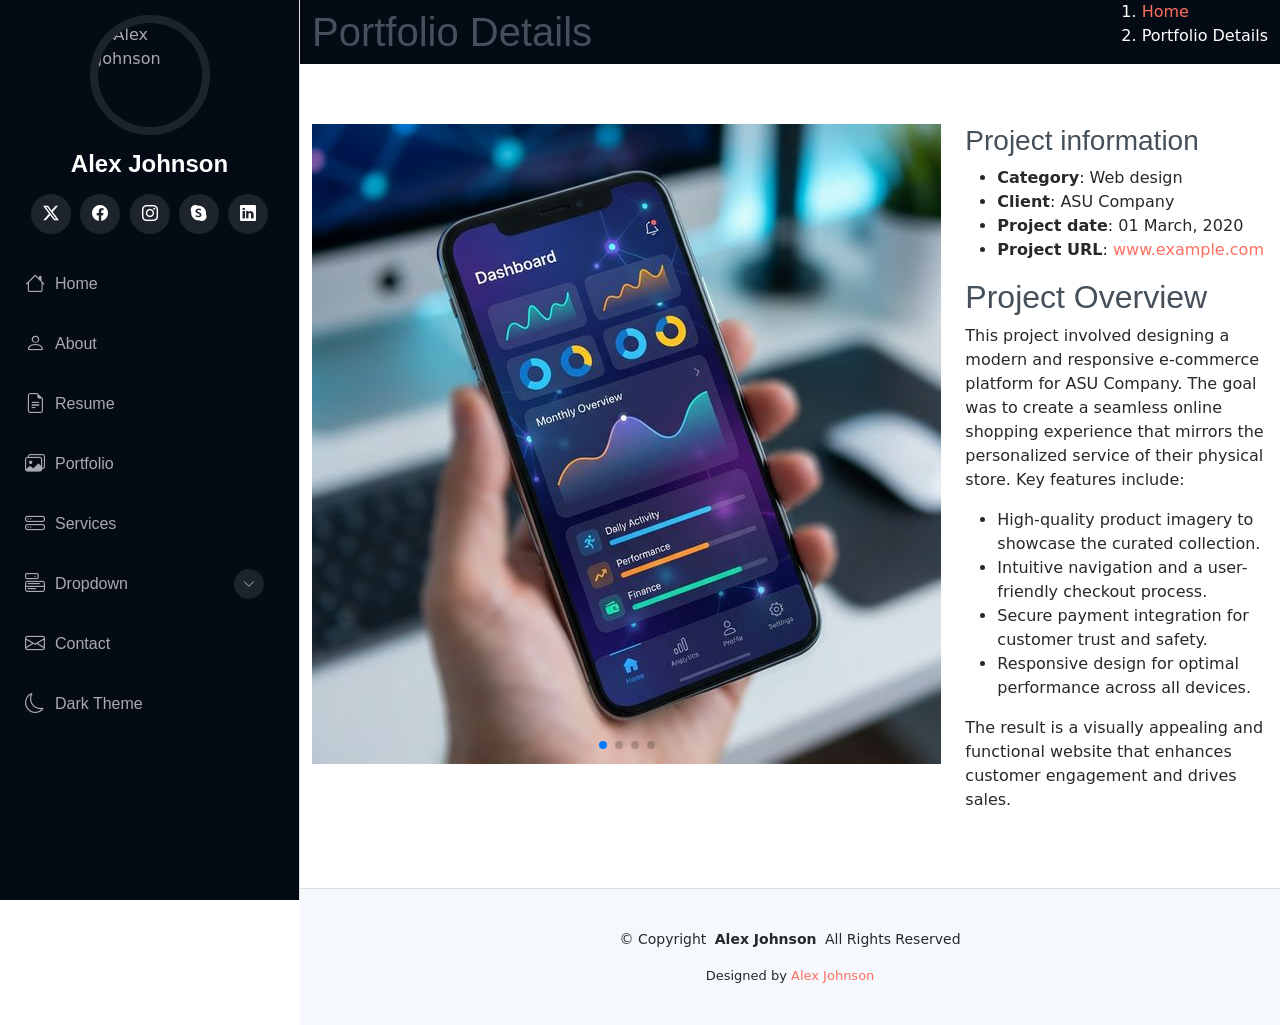
==== portfolio-details.html @ a16d3c9a "Initial commit with dark/light theme implementation" ====
<!DOCTYPE html>
<html lang="en">

<head>
  <meta charset="utf-8">
  <meta content="width=device-width, initial-scale=1.0" name="viewport">
  <title>Portfolio Details - Alex Johnson</title>
  <meta content="" name="description">
  <meta content="" name="keywords">

  <!-- Favicons -->
  <link href="assets/img/favicon.png" rel="icon">
  <link href="assets/img/favicon.png" rel="apple-touch-icon">
  <!-- Standardized favicon reference -->

  <!-- Vendor CSS Files -->
  <link href="assets/vendor/bootstrap/css/bootstrap.min.css" rel="stylesheet">
  <link href="assets/vendor/bootstrap-icons/bootstrap-icons.css" rel="stylesheet">
  <link href="assets/vendor/aos/aos.css" rel="stylesheet">
  <link href="assets/vendor/glightbox/css/glightbox.min.css" rel="stylesheet">
  <link href="assets/vendor/swiper/swiper-bundle.min.css" rel="stylesheet">

  <!-- Main CSS File -->
  <link href="assets/css/main.css" rel="stylesheet">


</head>

<body class="portfolio-details-page">

  <header id="header" class="header dark-background d-flex flex-column">
    <i class="header-toggle d-xl-none bi bi-list"></i>

    <div class="profile-img">
      <img src="assets/img/profile.png" alt="Alex Johnson" class="img-fluid rounded-circle">
    </div>

    <a href="index.html" class="logo d-flex align-items-center justify-content-center">
      <!-- Uncomment the line below if you also wish to use an image logo -->
      <!-- <img src="assets/img/logo.png" alt=""> -->
      <h1 class="sitename">Alex Johnson</h1>
    </a>

    <div class="social-links text-center">
      <a href="#" class="twitter"><i class="bi bi-twitter-x"></i></a>
      <a href="#" class="facebook"><i class="bi bi-facebook"></i></a>
      <a href="#" class="instagram"><i class="bi bi-instagram"></i></a>
      <a href="#" class="google-plus"><i class="bi bi-skype"></i></a>
      <a href="#" class="linkedin"><i class="bi bi-linkedin"></i></a>
    </div>

    <nav id="navmenu" class="navmenu">
      <ul>
        <li><a href="#hero"><i class="bi bi-house navicon"></i>Home</a></li>
        <li><a href="#about"><i class="bi bi-person navicon"></i> About</a></li>
        <li><a href="#resume"><i class="bi bi-file-earmark-text navicon"></i> Resume</a></li>
        <li><a href="#portfolio"><i class="bi bi-images navicon"></i> Portfolio</a></li>
        <li><a href="#services"><i class="bi bi-hdd-stack navicon"></i> Services</a></li>
        <li class="dropdown"><a href="#"><i class="bi bi-menu-button navicon"></i> <span>Dropdown</span> <i
              class="bi bi-chevron-down toggle-dropdown"></i></a>
          <ul>
            <li><a href="#">Dropdown 1</a></li>
            <li class="dropdown"><a href="#"><span>Deep Dropdown</span> <i
                  class="bi bi-chevron-down toggle-dropdown"></i></a>
              <ul>
                <li><a href="#">Deep Dropdown 1</a></li>
                <li><a href="#">Deep Dropdown 2</a></li>
                <li><a href="#">Deep Dropdown 3</a></li>
                <li><a href="#">Deep Dropdown 4</a></li>
                <li><a href="#">Deep Dropdown 5</a></li>
              </ul>
            </li>
            <li><a href="#">Dropdown 2</a></li>
            <li><a href="#">Dropdown 3</a></li>
            <li><a href="#">Dropdown 4</a></li>
          </ul>
        </li>
        <li><a href="#contact"><i class="bi bi-envelope navicon"></i> Contact</a></li>
        <li><a href="#" id="theme-switcher"><i class="bi bi-moon navicon"></i> Theme</a></li>
      </ul>
    </nav>

  </header>

  <main class="main">

    <!-- Page Title -->
    <div class="page-title dark-background">
      <div class="container d-lg-flex justify-content-between align-items-center">
        <h1 class="mb-2 mb-lg-0">Portfolio Details</h1>
        <nav class="breadcrumbs">
          <ol>
            <li><a href="index.html">Home</a></li>
            <li class="current">Portfolio Details</li>
          </ol>
        </nav>
      </div>
    </div><!-- End Page Title -->

    <!-- Portfolio Details Section -->
    <section id="portfolio-details" class="portfolio-details section">

      <div class="container" data-aos="fade-up" data-aos-delay="100">

        <div class="row gy-4">

          <div class="col-lg-8">
            <div class="portfolio-details-slider swiper init-swiper">

              <script type="application/json" class="swiper-config">
                {
                  "loop": true,
                  "speed": 600,
                  "autoplay": {
                    "delay": 5000
                  },
                  "slidesPerView": "auto",
                  "pagination": {
                    "el": ".swiper-pagination",
                    "type": "bullets",
                    "clickable": true
                  }
                }
              </script>

              <div class="swiper-wrapper align-items-center">

                <div class="swiper-slide">
                  <img src="assets/img/portfolio/app-1.jpg" alt="">
                </div>

                <div class="swiper-slide">
                  <img src="assets/img/portfolio/product-1.jpg" alt="">
                </div>

                <div class="swiper-slide">
                  <img src="assets/img/portfolio/branding-1.jpg" alt="">
                </div>

                <div class="swiper-slide">
                  <img src="assets/img/portfolio/books-1.jpg" alt="">
                </div>

              </div>
              <div class="swiper-pagination"></div>
            </div>
          </div>

          <div class="col-lg-4">
            <div class="portfolio-info" data-aos="fade-up" data-aos-delay="200">
              <h3>Project information</h3>
              <ul>
                <li><strong>Category</strong>: Web design</li>
                <li><strong>Client</strong>: ASU Company</li>
                <li><strong>Project date</strong>: 01 March, 2020</li>
                <li><strong>Project URL</strong>: <a href="#">www.example.com</a></li>
              </ul>
            </div>
            <div class="portfolio-description" data-aos="fade-up" data-aos-delay="300">
              <h2>Project Overview</h2>
              <p>
                This project involved designing a modern and responsive e-commerce platform for ASU Company. The goal
                was to create a seamless online shopping experience that mirrors the personalized service of their
                physical store. Key features include:
              </p>
              <ul>
                <li>High-quality product imagery to showcase the curated collection.</li>
                <li>Intuitive navigation and a user-friendly checkout process.</li>
                <li>Secure payment integration for customer trust and safety.</li>
                <li>Responsive design for optimal performance across all devices.</li>
              </ul>
              <p>
                The result is a visually appealing and functional website that enhances customer engagement and drives
                sales.
              </p>
            </div>
          </div>

        </div>

      </div>

    </section><!-- /Portfolio Details Section -->

  </main>

  <footer id="footer" class="footer position-relative light-background">

    <div class="container">
      <div class="copyright text-center ">
        <p>© <span>Copyright</span> <strong class="px-1 sitename">Alex Johnson</strong> <span>All Rights Reserved</span>
        </p>
      </div>
      <div class="credits">

        Designed by <a href="#">Alex Johnson</a>
      </div>
    </div>

  </footer>

  <!-- Scroll Top -->
  <a href="#" id="scroll-top" class="scroll-top d-flex align-items-center justify-content-center"><i
      class="bi bi-arrow-up-short"></i></a>

  <!-- Preloader -->
  <div id="preloader"></div>

  <!-- Vendor JS Files -->
  <script src="assets/vendor/bootstrap/js/bootstrap.bundle.min.js"></script>
  <script src="assets/vendor/php-email-form/validate.js"></script>
  <script src="assets/vendor/aos/aos.js"></script>
  <script src="assets/vendor/typed.js/typed.umd.js"></script>
  <script src="assets/vendor/purecounter/purecounter_vanilla.js"></script>
  <script src="assets/vendor/waypoints/noframework.waypoints.js"></script>
  <script src="assets/vendor/glightbox/js/glightbox.min.js"></script>
  <script src="assets/vendor/imagesloaded/imagesloaded.pkgd.min.js"></script>
  <script src="assets/vendor/isotope-layout/isotope.pkgd.min.js"></script>
  <script src="assets/vendor/swiper/swiper-bundle.min.js"></script>

  <!-- Main JS File -->
  <script src="assets/js/main.js"></script>

</body>

</html>
---- assets/css/main.css ----
@import url('fonts-local.css');

/*--------------------------------------------------------------
# Font & Color Variables
--------------------------------------------------------------*/
/* Fonts */
:root {
  --default-font: 'Roboto', system-ui, -apple-system, "Segoe UI", Roboto, "Helvetica Neue", Arial, "Noto Sans", "Liberation Sans", sans-serif;
  --heading-font: 'Raleway', sans-serif;
  --nav-font: 'Poppins', sans-serif;
}

/* 
  Theme Variables 
  Default is LIGHT mode. Use [data-theme="dark"] for overrides.
*/
:root {
  /* Backgrounds */
  --background-color: #ffffff;
  --surface-color: #f5f8fd; 
  --surface-color-secondary: #ffffff;

  /* Text */
  --default-color: #272829;
  --heading-color: #45505b;
  --contrast-color: #ffffff; /* Text on dark/accent backgrounds */
  --muted-color: #888888;
  
  /* Accent */
  --accent-color: #ff6f61;
  --accent-hover: #ff8b7f;
  
  /* Navigation */
  --nav-bg: #040b14;
  --nav-color: #a8a9b4;
  --nav-hover-color: #ffffff;
  --nav-dropdown-bg: #040b14;
  
  /* Borders */
  --border-color: #dedede;
  --shadow-color: rgba(0, 0, 0, 0.1);
}

/* Dark Mode Overrides */
[data-theme="dark"] {
  /* Backgrounds */
  --background-color: #040b14;
  --surface-color: #151f2b;  /* Darker surface */
  --surface-color-secondary: #1e1e2f; /* Slightly lighter surface for cards */

  /* Text */
  --default-color: #d1d1e0;
  --heading-color: #ffffff;
  --muted-color: #a8a9b4;

  /* Borders */
  --border-color: #2a2a3c;
  --shadow-color: rgba(0, 0, 0, 0.3);
}

/* Smooth scroll */
html {
  scroll-behavior: smooth;
}

/*--------------------------------------------------------------
# General Styling & Shared Classes
--------------------------------------------------------------*/
body {
  color: var(--default-color);
  background-color: var(--background-color);
  font-family: var(--default-font);
  transition: background-color 0.3s, color 0.3s;
}

a {
  color: var(--accent-color);
  text-decoration: none;
  transition: 0.3s;
}

a:hover {
  color: color-mix(in srgb, var(--accent-color), transparent 25%);
  text-decoration: none;
}

h1, h2, h3, h4, h5, h6 {
  color: var(--heading-color);
  font-family: var(--heading-font);
}

/* Color Presets */
.light-background {
  background-color: var(--surface-color);
}

.dark-background {
  background-color: var(--nav-bg); /* Use nav bg color for explicit dark sections */
  color: #fff;
}

/*--------------------------------------------------------------
# Back to top button
--------------------------------------------------------------*/
.scroll-top {
  position: fixed;
  visibility: hidden;
  opacity: 0;
  right: 15px;
  bottom: -15px;
  z-index: 99999;
  background-color: var(--accent-color);
  width: 44px;
  height: 44px;
  border-radius: 50px;
  transition: all 0.4s;
}

.scroll-top i {
  font-size: 24px;
  color: var(--contrast-color);
  line-height: 0;
}

.scroll-top:hover {
  background-color: var(--accent-hover);
  color: var(--contrast-color);
}

.scroll-top.active {
  visibility: visible;
  opacity: 1;
  bottom: 15px;
}

/*--------------------------------------------------------------
# Preloader
--------------------------------------------------------------*/
#preloader {
  position: fixed;
  inset: 0;
  z-index: 999999;
  overflow: hidden;
  background: var(--background-color);
  transition: all 0.6s ease-out;
}

#preloader:before {
  content: "";
  position: fixed;
  top: calc(50% - 30px);
  left: calc(50% - 30px);
  border: 6px solid var(--background-color);
  border-color: var(--accent-color) transparent var(--accent-color) transparent;
  border-radius: 50%;
  width: 60px;
  height: 60px;
  animation: animate-preloader 1.5s linear infinite;
}

@keyframes animate-preloader {
  0% { transform: rotate(0deg); }
  100% { transform: rotate(360deg); }
}

/*--------------------------------------------------------------
# Disable aos animation delay on mobile devices
--------------------------------------------------------------*/
@media screen and (max-width: 768px) {
  [data-aos-delay] {
    transition-delay: 0 !important;
  }
}

/*--------------------------------------------------------------
# Header
--------------------------------------------------------------*/
.header {
  color: var(--nav-color);
  background: var(--nav-bg); 
  position: fixed;
  top: 0;
  left: 0;
  bottom: 0;
  padding: 0 15px;
  width: 300px;
  transition: all ease-in-out 0.3s;
  overflow-y: auto;
  z-index: 997;
  border-right: 1px solid var(--border-color);
}

/* Profile Img */
.header .profile-img {
  position: relative;
  width: 120px;
  height: 120px;
  margin: 15px auto;
  display: block;
}

.header .profile-img img {
  display: block;
  width: 100%;
  height: 100%;
  border-radius: 50%;
  border: 8px solid rgba(255, 255, 255, 0.1);
  object-fit: cover;
}

.header .logo {
  line-height: 1;
  margin-bottom: 15px;
}

.header .logo img {
  max-height: 32px;
  margin-right: 8px;
}

.header .logo h1 {
  font-size: 24px;
  margin: 0;
  font-weight: 700;
  color: #fff; /* Always white in sidebar */
}

.header .social-links {
  margin: 0 0 20px 0;
}

.header .social-links a {
  font-size: 16px;
  display: inline-flex;
  align-items: center;
  justify-content: center;
  background: rgba(255, 255, 255, 0.1);
  color: #fff;
  margin: 0 2px;
  border-radius: 50%;
  text-align: center;
  width: 40px;
  height: 40px;
  transition: 0.3s;
}

.header .social-links a:hover {
  color: var(--contrast-color);
  background: var(--accent-color);
}

@media (min-width: 1200px) {
  .header ~ main,
  .header ~ #footer {
    margin-left: 300px;
  }
}

@media (max-width: 1199px) {
  .header {
    left: -100%;
  }
}

.header.header-show {
  left: 0;
}

.header .header-toggle {
  color: #fff;
  background-color: var(--accent-color);
  font-size: 22px;
  display: flex;
  align-items: center;
  justify-content: center;
  width: 40px;
  height: 40px;
  border-radius: 50%;
  cursor: pointer;
  position: fixed;
  top: 15px;
  right: 15px;
  z-index: 9999;
  transition: background-color 0.3s;
}

.header .header-toggle:hover {
  background-color: var(--accent-hover);
}

/*--------------------------------------------------------------
# Navigation Menu
--------------------------------------------------------------*/
.navmenu {
  padding: 0;
  z-index: 9997;
}

.navmenu ul {
  list-style: none;
  padding: 0 0 20px 0;
  margin: 0;
}

.navmenu a,
.navmenu a:focus {
  color: var(--nav-color);
  padding: 15px 10px;
  font-family: var(--nav-font);
  font-size: 16px;
  font-weight: 400;
  display: flex;
  align-items: center;
  white-space: nowrap;
  transition: 0.3s;
  width: 100%;
}

.navmenu a i,
.navmenu a:focus i {
  font-size: 20px;
  margin-right: 10px;
  color: var(--nav-color);
  transition: 0.3s;
}

.navmenu a:hover,
.navmenu .active,
.navmenu .active:focus {
  color: var(--nav-hover-color);
}

.navmenu a:hover i,
.navmenu .active i,
.navmenu .active:focus i {
  color: var(--accent-color);
}

/* Toggle Dropdown */
.navmenu .toggle-dropdown {
  font-size: 12px;
  line-height: 0;
  margin-left: auto;
  width: 30px;
  height: 30px;
  display: flex;
  align-items: center;
  justify-content: center;
  border-radius: 50%;
  transition: 0.3s;
  flex-shrink: 0;
  background-color: rgba(255, 255, 255, 0.1);
}

.navmenu .dropdown ul {
  position: static;
  display: none;
  z-index: 99;
  padding: 5px 10px;
  margin: 5px 10px;
  background-color: var(--nav-dropdown-bg);
  border: 1px solid rgba(255, 255, 255, 0.1);
}

.navmenu .dropdown > .dropdown-active {
  display: block;
}

/*--------------------------------------------------------------
# Hero Section
--------------------------------------------------------------*/
.hero {
  width: 100%;
  min-height: 100vh;
  position: relative;
  padding: 80px 0;
  display: flex;
  align-items: center;
  justify-content: center;
  overflow: hidden;
}

.hero img {
  position: absolute;
  inset: 0;
  display: block;
  width: 100%;
  height: 100%;
  object-fit: cover;
  z-index: 1;
}

.hero:before {
  content: "";
  background: var(--background-color);
  opacity: 0.8; /* Slight transparency to show bg if needed, or solid vars */
  position: absolute;
  inset: 0;
  z-index: 2;
}
/* Override opacity for dark mode to ensure readability */
[data-theme="dark"] .hero:before {
  opacity: 0.9;
}

.hero .container {
  position: relative;
  z-index: 3;
}

.hero h2 {
  margin: 0;
  font-size: 64px;
  font-weight: 700;
  line-height: 1.2;
}

.hero p {
  margin: 10px 0 0 0;
  font-size: 26px;
  color: var(--heading-color);
}

.hero p span {
  color: var(--accent-color);
  padding-bottom: 4px;
  letter-spacing: 1px;
  border-bottom: 3px solid var(--accent-color);
}

@media (max-width: 768px) {
  .hero h2 {
    font-size: 32px;
  }
  .hero p {
    font-size: 20px;
  }
}

/*--------------------------------------------------------------
# Sections General
--------------------------------------------------------------*/
section, .section {
  color: var(--default-color);
  background-color: var(--background-color);
  padding: 60px 0;
  overflow: clip;
}

.section-title {
  padding-bottom: 60px;
  position: relative;
}

.section-title h2 {
  font-size: 32px;
  font-weight: 700;
  margin-bottom: 20px;
  padding-bottom: 20px;
  position: relative;
  color: var(--heading-color);
}

.section-title h2:after {
  content: "";
  position: absolute;
  display: block;
  width: 50px;
  height: 3px;
  background: var(--accent-color);
  left: 0;
  bottom: 0;
}

.section-title p {
  margin-bottom: 0;
}

/*--------------------------------------------------------------
# About
--------------------------------------------------------------*/
.about .content h2 {
  font-weight: 700;
  font-size: 24px;
}

.about .content ul {
  list-style: none;
  padding: 0;
}

.about .content ul li {
  margin-bottom: 20px;
  display: flex;
  align-items: center;
}

.about .content ul strong {
  margin-right: 10px;
}

.about .content ul i {
  font-size: 16px;
  margin-right: 5px;
  color: var(--accent-color);
  line-height: 0;
}

/*--------------------------------------------------------------
# Stats
--------------------------------------------------------------*/
.stats .stats-item {
  padding: 30px;
  width: 100%;
}

.stats .stats-item i {
  color: var(--accent-color);
  display: block;
  font-size: 44px;
  float: left;
  line-height: 0;
}

.stats .stats-item .purecounter {
  color: var(--heading-color);
  font-size: 48px;
  line-height: 40px;
  display: block;
  font-weight: 700;
  margin-left: 60px;
}

.stats .stats-item p {
  color: var(--muted-color);
  padding: 15px 0 0 0;
  margin: 0 0 0 60px;
  font-family: var(--heading-font);
  font-size: 14px;
}

/*--------------------------------------------------------------
# Skills
--------------------------------------------------------------*/
.skills .progress {
  height: 60px;
  display: block;
  background: none;
  border-radius: 0;
}

.skills .progress .skill {
  color: var(--heading-color);
  padding: 0;
  margin: 0 0 6px 0;
  text-transform: uppercase;
  display: block;
  font-weight: 600;
  font-family: var(--heading-font);
}

.skills .progress .skill .val {
  float: right;
  font-style: normal;
}

.skills .progress-bar-wrap {
  background: var(--surface-color);
  height: 10px;
}

.skills .progress-bar {
  width: 1px;
  height: 10px;
  transition: 0.9s;
  background-color: var(--accent-color);
}

/*--------------------------------------------------------------
# Resume
--------------------------------------------------------------*/
.resume .resume-title {
  color: var(--heading-color);
  font-size: 26px;
  font-weight: 700;
  margin-top: 20px;
  margin-bottom: 20px;
}

.resume .resume-item {
  padding: 0 0 20px 20px;
  margin-top: -2px;
  border-left: 2px solid var(--accent-color);
  position: relative;
}

.resume .resume-item h4 {
  line-height: 18px;
  font-size: 18px;
  font-weight: 600;
  text-transform: uppercase;
  font-family: var(--nav-font);
  color: var(--heading-color);
  margin-bottom: 10px;
}

.resume .resume-item h5 {
  font-size: 16px;
  background: var(--surface-color);
  padding: 5px 15px;
  display: inline-block;
  font-weight: 600;
  margin-bottom: 10px;
  color: var(--heading-color);
}

.resume .resume-item ul {
  padding-left: 20px;
}

.resume .resume-item ul li {
  padding-bottom: 10px;
}

.resume .resume-item::before {
  content: "";
  position: absolute;
  width: 16px;
  height: 16px;
  border-radius: 50px;
  left: -9px;
  top: 0;
  background: var(--background-color);
  border: 2px solid var(--accent-color);
}

/*--------------------------------------------------------------
# Portfolio
--------------------------------------------------------------*/
.portfolio .portfolio-filters {
  padding: 0;
  margin: 0 auto 20px auto;
  list-style: none;
  text-align: center;
}

.portfolio .portfolio-filters li {
  cursor: pointer;
  display: inline-block;
  padding: 0;
  font-size: 14px;
  font-weight: 400;
  margin: 0 10px;
  line-height: 1;
  text-transform: uppercase;
  margin-bottom: 10px;
  transition: all 0.3s ease-in-out;
  color: var(--heading-color);
}

.portfolio .portfolio-filters li:hover,
.portfolio .portfolio-filters li.filter-active {
  color: var(--accent-color);
}

.portfolio .portfolio-content {
  position: relative;
  overflow: hidden;
}

.portfolio .portfolio-content img {
  transition: 0.3s;
  width: 100%;
  height: 250px;
  object-fit: cover;
}

.portfolio .portfolio-content .portfolio-info {
  opacity: 0;
  position: absolute;
  inset: 0;
  z-index: 3;
  transition: all ease-in-out 0.3s;
  background: rgba(0, 0, 0, 0.7);
  padding: 15px;
}

.portfolio .portfolio-content .portfolio-info h4 {
  font-size: 14px;
  padding: 5px 10px;
  font-weight: 400;
  color: #fff;
  display: inline-block;
  background-color: var(--accent-color);
}

.portfolio .portfolio-content .portfolio-info p {
  position: absolute;
  bottom: 10px;
  text-align: center;
  display: inline-block;
  left: 0;
  right: 0;
  font-size: 16px;
  font-weight: 600;
  color: rgba(255, 255, 255, 0.8);
}

.portfolio .portfolio-content .portfolio-info .preview-link,
.portfolio .portfolio-content .portfolio-info .details-link {
  position: absolute;
  left: calc(50% - 40px);
  font-size: 26px;
  top: calc(50% - 14px);
  color: #fff;
  transition: 0.3s;
  line-height: 1.2;
}

.portfolio .portfolio-content .portfolio-info .preview-link:hover,
.portfolio .portfolio-content .portfolio-info .details-link:hover {
  color: var(--accent-color);
}

.portfolio .portfolio-content .portfolio-info .details-link {
  left: 50%;
  font-size: 34px;
  line-height: 0;
}

.portfolio .portfolio-content:hover .portfolio-info {
  opacity: 1;
}

.portfolio .portfolio-content:hover img {
  transform: scale(1.1);
}

/*--------------------------------------------------------------
# Services
--------------------------------------------------------------*/
.services .service-item {
  position: relative;
}

.services .service-item .icon {
  background: var(--accent-color);
  display: flex;
  align-items: center;
  justify-content: center;
  width: 54px;
  height: 54px;
  border-radius: 50%;
  transition: 0.5s;
  border: 1px solid var(--accent-color);
  margin-right: 20px;
}

.services .service-item .icon i {
  color: var(--contrast-color);
  font-size: 24px;
  line-height: 0;
}

.services .service-item:hover .icon {
  background: var(--surface-color);
}

.services .service-item:hover .icon i {
  color: var(--accent-color);
}

.services .service-item .title {
  font-weight: 700;
  margin-bottom: 15px;
  font-size: 18px;
}

.services .service-item .title a {
  color: var(--heading-color);
}

.services .service-item .title a:hover {
  color: var(--accent-color);
}

.services .service-item .description {
  line-height: 24px;
  font-size: 14px;
}

/*--------------------------------------------------------------
# Testimonials
--------------------------------------------------------------*/
.testimonials .testimonial-item {
  box-sizing: content-box;
  text-align: center;
  min-height: 320px;
  color: var(--default-color);
}

.testimonials .testimonial-item .testimonial-img {
  width: 90px;
  border-radius: 50%;
  margin: 0 auto;
}

.testimonials .testimonial-item h3 {
  font-size: 18px;
  font-weight: bold;
  margin: 10px 0 5px 0;
  color: var(--heading-color);
}

.testimonials .testimonial-item h4 {
  font-size: 14px;
  color: var(--muted-color);
  margin: 0;
}

.testimonials .testimonial-item .quote-icon-left,
.testimonials .testimonial-item .quote-icon-right {
  color: color-mix(in srgb, var(--accent-color), transparent 40%);
  font-size: 26px;
  line-height: 0;
}

.testimonials .testimonial-item p {
  font-style: italic;
  margin: 0 15px 15px 15px;
  padding: 20px;
  background-color: var(--surface-color-secondary);
  position: relative;
  margin-bottom: 35px;
  border-radius: 6px;
  box-shadow: 0px 2px 15px var(--shadow-color);
  color: var(--default-color);
}

.testimonials .testimonial-item p::after {
  content: "";
  width: 0;
  height: 0;
  border-top: 20px solid var(--surface-color-secondary);
  border-right: 20px solid transparent;
  border-left: 20px solid transparent;
  position: absolute;
  bottom: -20px;
  left: calc(50% - 20px);
}

.testimonials .swiper-pagination {
  margin-top: 40px;
  position: relative;
}

.testimonials .swiper-pagination .swiper-pagination-bullet {
  width: 12px;
  height: 12px;
  background-color: var(--background-color);
  opacity: 1;
  border: 1px solid var(--accent-color);
}

.testimonials .swiper-pagination .swiper-pagination-bullet-active {
  background-color: var(--accent-color);
}

/*--------------------------------------------------------------
# Contact
--------------------------------------------------------------*/
.contact .info-wrap {
  background-color: var(--surface-color-secondary);
  box-shadow: 0px 0px 20px var(--shadow-color);
  padding: 30px;
}

.contact .info-item i {
  font-size: 20px;
  color: var(--accent-color);
  background: color-mix(in srgb, var(--accent-color), transparent 92%);
  width: 44px;
  height: 44px;
  display: flex;
  justify-content: center;
  align-items: center;
  border-radius: 50px;
  transition: all 0.3s ease-in-out;
  margin-right: 15px;
}

.contact .info-item h3 {
  padding: 0;
  font-size: 18px;
  font-weight: 700;
  margin-bottom: 5px;
  color: var(--heading-color);
}

.contact .info-item:hover i {
  background: var(--accent-color);
  color: var(--contrast-color);
}

.contact .php-email-form {
  background-color: var(--surface-color-secondary);
  height: 100%;
  padding: 30px;
  box-shadow: 0px 0px 20px var(--shadow-color);
}

.contact .php-email-form input[type=text],
.contact .php-email-form input[type=email],
.contact .php-email-form textarea {
  font-size: 14px;
  padding: 10px 15px;
  box-shadow: none;
  border-radius: 0;
  color: var(--default-color);
  background-color: var(--background-color);
  border: 1px solid var(--border-color);
}

.contact .php-email-form input:focus,
.contact .php-email-form textarea:focus {
  border-color: var(--accent-color);
  outline: none;
}

.contact .php-email-form button[type=submit] {
  color: var(--contrast-color);
  background: var(--accent-color);
  border: 0;
  padding: 10px 30px;
  transition: 0.4s;
  border-radius: 50px;
}

.contact .php-email-form button[type=submit]:hover {
  background: var(--accent-hover);
}

/*--------------------------------------------------------------
# Footer
--------------------------------------------------------------*/
.footer {
  color: var(--default-color);
  background-color: var(--surface-color);
  font-size: 14px;
  padding: 40px 0;
  position: relative;
  border-top: 1px solid var(--border-color);
}

.footer .credits {
  margin-top: 4px;
  font-size: 13px;
  text-align: center;
}

/*--------------------------------------------------------------
# 3D Animations & Special Effects
--------------------------------------------------------------*/

/* Preserve 3D Profile Effects */
.profile-img {
  width: 50px;
  height: 50px;
  border-radius: 50%;
  transition: transform 0.5s ease-in-out;
  transform-style: preserve-3d;
}

.profile-img:hover {
  transform: rotate3d(1, 1, 0, 45deg) scale(1.1);
  box-shadow: 0 10px 20px rgba(0, 0, 0, 0.3);
}

/* Scene / Hero Animations (Preserved Line 1600+ content) */
.scene {
  position: relative;
  width: 900px;
  height: 600px;
  transform-style: preserve-3d;
  animation: slowRotate 40s linear infinite;
  z-index: 2;
  pointer-events: none;
}

@keyframes slowRotate {
  0% {
    transform: rotateX(10deg) rotateY(0deg);
  }
  100% {
    transform: rotateX(10deg) rotateY(360deg);
  }
}

.image-container {
  position: absolute;
  top: 50%;
  left: 50%;
  transform-style: preserve-3d;
  transform-origin: center center;
  will-change: transform;
}

.image-container img {
  display: block;
  width: 120px;
  height: 120px;
  border-radius: 16px;
  box-shadow: 0 10px 20px rgba(0,0,0,0.5);
  border: 3px solid rgba(255,255,255,0.3);
  object-fit: cover;
  background: #222;
  filter: drop-shadow(0 2px 4px rgba(0,0,0,0.7));
}

.img1 {
  transform: translateX(350px) translateY(-50%) translateZ(0);
  animation: revolveX 10s linear infinite;
}

@keyframes revolveX {
  0%   { transform: rotateY(0deg) translateX(350px) translateY(-50%) translateZ(0) rotateY(0deg);}
  100% { transform: rotateY(360deg) translateX(350px) translateY(-50%) translateZ(0) rotateY(360deg);}
}

.img2 {
  transform: translateZ(300px) translateY(-50%);
  animation: revolveY 12s linear infinite;
}

@keyframes revolveY {
  0%   { transform: rotateX(0deg) translateZ(300px) translateY(-50%) rotateX(0deg);}
  100% { transform: rotateX(360deg) translateZ(300px) translateY(-50%) rotateX(360deg);}
}

.img3 {
  transform: translateX(-200px) translateY(-50%) translateZ(100px);
  animation: rotateInPlace 8s linear infinite;
}

@keyframes rotateInPlace {
  0%   { transform: translateX(-200px) translateY(-50%) translateZ(100px) rotateZ(0deg) rotateY(0deg); }
  100% { transform: translateX(-200px) translateY(-50%) translateZ(100px) rotateZ(360deg) rotateY(360deg); }
}

.img4 {
  transform: translateX(0) translateY(0) translateZ(0);
  animation: orbitDiagonal 14s linear infinite;
}

@keyframes orbitDiagonal {
  0% {
    transform: rotateY(0deg) translateX(300px) translateY(-150px) translateZ(150px) rotateZ(0deg);
  }
  50% {
    transform: rotateY(180deg) translateX(-300px) translateY(150px) translateZ(-150px) rotateZ(15deg);
  }
  100% {
    transform: rotateY(360deg) translateX(300px) translateY(-150px) translateZ(150px) rotateZ(0deg);
  }
}

.img5 {
  transform: translateX(-350px) translateY(-50%) translateZ(-100px);
  animation: revolveScale 16s ease-in-out infinite;
}

@keyframes revolveScale {
  0% {
    transform: rotateY(0deg) translateX(-350px) translateY(-50%) translateZ(-100px) scale(1);
  }
  50% {
    transform: rotateY(180deg) translateX(-350px) translateY(-50%) translateZ(-100px) scale(1.3);
  }
  100% {
    transform: rotateY(360deg) translateX(-350px) translateY(-50%) translateZ(-100px) scale(1);
  }
}

.img6 {
  transform: translateX(100px) translateY(100px) translateZ(200px);
  animation: fastSpin 6s linear infinite;
}

@keyframes fastSpin {
  0% { transform: translateX(100px) translateY(100px) translateZ(200px) rotateX(0deg) rotateY(0deg);}
  100% { transform: translateX(100px) translateY(100px) translateZ(200px) rotateX(360deg) rotateY(360deg);}
}

/* Responsive for smaller screens */
@media (max-width: 1000px) {
  .scene {
    width: 100vw;
    height: 60vw;
    min-height: 300px;
    max-width: 100vw;
  }
}
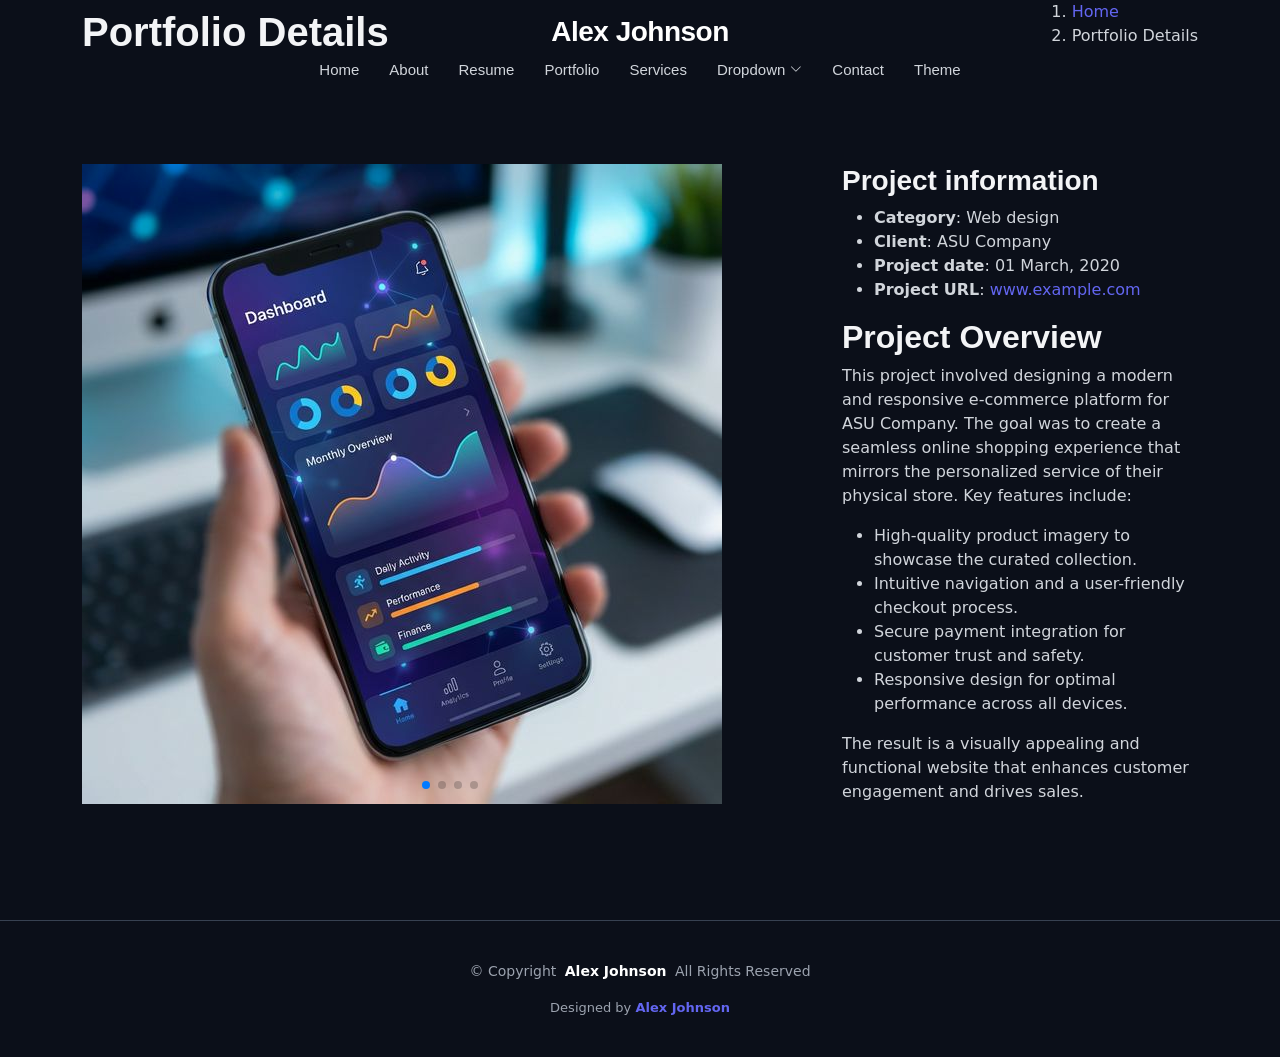
==== commit d753db40: "⚡ Bolt: Add lazy loading to gallery images Co-authored-by: MAqeel151214 <186940708+MAqeel151214@user" ====
--- a/portfolio-details.html
+++ b/portfolio-details.html
@@ -32,7 +32,7 @@
     <i class="header-toggle d-xl-none bi bi-list"></i>
 
     <div class="profile-img">
-      <img src="assets/img/profile.png" alt="Alex Johnson" class="img-fluid rounded-circle">
+      <img src="assets/img/profile.png" alt="Alex Johnson" class="img-fluid rounded-circle" loading="lazy">
     </div>
 
     <a href="index.html" class="logo d-flex align-items-center justify-content-center">
@@ -126,19 +126,19 @@
               <div class="swiper-wrapper align-items-center">
 
                 <div class="swiper-slide">
-                  <img src="assets/img/portfolio/app-1.jpg" alt="">
-                </div>
-
-                <div class="swiper-slide">
-                  <img src="assets/img/portfolio/product-1.jpg" alt="">
-                </div>
-
-                <div class="swiper-slide">
-                  <img src="assets/img/portfolio/branding-1.jpg" alt="">
-                </div>
-
-                <div class="swiper-slide">
-                  <img src="assets/img/portfolio/books-1.jpg" alt="">
+                  <img src="assets/img/portfolio/app-1.jpg" alt="" loading="lazy">
+                </div>
+
+                <div class="swiper-slide">
+                  <img src="assets/img/portfolio/product-1.jpg" alt="" loading="lazy">
+                </div>
+
+                <div class="swiper-slide">
+                  <img src="assets/img/portfolio/branding-1.jpg" alt="" loading="lazy">
+                </div>
+
+                <div class="swiper-slide">
+                  <img src="assets/img/portfolio/books-1.jpg" alt="" loading="lazy">
                 </div>
 
               </div>
--- a/assets/css/main.css
+++ b/assets/css/main.css
@@ -5,57 +5,65 @@
 --------------------------------------------------------------*/
 /* Fonts */
 :root {
-  --default-font: 'Roboto', system-ui, -apple-system, "Segoe UI", Roboto, "Helvetica Neue", Arial, "Noto Sans", "Liberation Sans", sans-serif;
-  --heading-font: 'Raleway', sans-serif;
-  --nav-font: 'Poppins', sans-serif;
+  --default-font: 'Inter', system-ui, -apple-system, "Segoe UI", Roboto, "Helvetica Neue", Arial, "Noto Sans", "Liberation Sans", sans-serif;
+  --heading-font: 'Inter', sans-serif;
+  --nav-font: 'Inter', sans-serif;
 }
 
 /* 
   Theme Variables 
-  Default is LIGHT mode. Use [data-theme="dark"] for overrides.
+  Premium Dark Theme by default
 */
 :root {
   /* Backgrounds */
-  --background-color: #ffffff;
-  --surface-color: #f5f8fd; 
-  --surface-color-secondary: #ffffff;
+  --background-color: #0b0f19;
+  --surface-color: #121826;
+  --surface-color-secondary: #1a2235;
 
   /* Text */
-  --default-color: #272829;
-  --heading-color: #45505b;
-  --contrast-color: #ffffff; /* Text on dark/accent backgrounds */
-  --muted-color: #888888;
+  --default-color: #d1d5db;
+  --heading-color: #f3f4f6;
+  --contrast-color: #ffffff;
+  --muted-color: #9ca3af;
   
-  /* Accent */
-  --accent-color: #ff6f61;
-  --accent-hover: #ff8b7f;
+  /* Accent - Vibrant Electric Purple/Blue */
+  --accent-color: #6366f1;
+  --accent-hover: #818cf8;
+  --accent-glow: rgba(99, 102, 241, 0.4);
   
   /* Navigation */
-  --nav-bg: #040b14;
-  --nav-color: #a8a9b4;
+  --nav-bg: rgba(11, 15, 25, 0.9);
+  --nav-color: #d1d5db;
   --nav-hover-color: #ffffff;
-  --nav-dropdown-bg: #040b14;
+  --nav-dropdown-bg: #121826;
   
   /* Borders */
-  --border-color: #dedede;
+  --border-color: #374151;
+  --shadow-color: rgba(0, 0, 0, 0.5);
+}
+
+/* Light Mode Overrides (Optional toggle) */
+[data-theme="light"] {
+  /* Backgrounds */
+  --background-color: #ffffff;
+  --surface-color: #f9fafb;
+  --surface-color-secondary: #ffffff;
+
+  /* Text */
+  --default-color: #374151;
+  --heading-color: #111827;
+  --contrast-color: #111827;
+  --muted-color: #6b7280;
+
+  /* Navigation */
+  --nav-bg: rgba(255, 255, 255, 0.9);
+  --nav-color: #374151;
+  --nav-hover-color: #111827;
+  --nav-dropdown-bg: #ffffff;
+
+  /* Borders */
+  --border-color: #e5e7eb;
   --shadow-color: rgba(0, 0, 0, 0.1);
-}
-
-/* Dark Mode Overrides */
-[data-theme="dark"] {
-  /* Backgrounds */
-  --background-color: #040b14;
-  --surface-color: #151f2b;  /* Darker surface */
-  --surface-color-secondary: #1e1e2f; /* Slightly lighter surface for cards */
-
-  /* Text */
-  --default-color: #d1d1e0;
-  --heading-color: #ffffff;
-  --muted-color: #a8a9b4;
-
-  /* Borders */
-  --border-color: #2a2a3c;
-  --shadow-color: rgba(0, 0, 0, 0.3);
 }
 
 /* Smooth scroll */
@@ -71,6 +79,7 @@
   background-color: var(--background-color);
   font-family: var(--default-font);
   transition: background-color 0.3s, color 0.3s;
+  overflow-x: hidden;
 }
 
 a {
@@ -80,13 +89,15 @@
 }
 
 a:hover {
-  color: color-mix(in srgb, var(--accent-color), transparent 25%);
+  color: var(--accent-hover);
   text-decoration: none;
+  text-shadow: 0 0 8px var(--accent-glow);
 }
 
 h1, h2, h3, h4, h5, h6 {
   color: var(--heading-color);
   font-family: var(--heading-font);
+  font-weight: 700;
 }
 
 /* Color Presets */
@@ -95,8 +106,25 @@
 }
 
 .dark-background {
-  background-color: var(--nav-bg); /* Use nav bg color for explicit dark sections */
-  color: #fff;
+  background-color: var(--background-color);
+}
+
+/* Custom Scrollbar for premium feel */
+::-webkit-scrollbar {
+  width: 10px;
+}
+
+::-webkit-scrollbar-track {
+  background: var(--background-color);
+}
+
+::-webkit-scrollbar-thumb {
+  background: var(--surface-color-secondary);
+  border-radius: 5px;
+}
+
+::-webkit-scrollbar-thumb:hover {
+  background: var(--accent-color);
 }
 
 /*--------------------------------------------------------------
@@ -112,8 +140,9 @@
   background-color: var(--accent-color);
   width: 44px;
   height: 44px;
-  border-radius: 50px;
+  border-radius: 50%;
   transition: all 0.4s;
+  box-shadow: 0 4px 12px var(--accent-glow);
 }
 
 .scroll-top i {
@@ -125,6 +154,8 @@
 .scroll-top:hover {
   background-color: var(--accent-hover);
   color: var(--contrast-color);
+  transform: translateY(-3px);
+  box-shadow: 0 6px 16px var(--accent-glow);
 }
 
 .scroll-top.active {
@@ -143,19 +174,21 @@
   overflow: hidden;
   background: var(--background-color);
   transition: all 0.6s ease-out;
+  display: flex;
+  justify-content: center;
+  align-items: center;
 }
 
 #preloader:before {
   content: "";
-  position: fixed;
-  top: calc(50% - 30px);
-  left: calc(50% - 30px);
-  border: 6px solid var(--background-color);
-  border-color: var(--accent-color) transparent var(--accent-color) transparent;
+  position: absolute;
+  border: 4px solid rgba(99, 102, 241, 0.2);
+  border-top-color: var(--accent-color);
   border-radius: 50%;
   width: 60px;
   height: 60px;
-  animation: animate-preloader 1.5s linear infinite;
+  animation: animate-preloader 1s linear infinite;
+  box-shadow: 0 0 15px var(--accent-glow);
 }
 
 @keyframes animate-preloader {
@@ -173,119 +206,69 @@
 }
 
 /*--------------------------------------------------------------
-# Header
+# Header (Top Navigation Redesign)
 --------------------------------------------------------------*/
 .header {
   color: var(--nav-color);
-  background: var(--nav-bg); 
+  background: transparent;
   position: fixed;
   top: 0;
   left: 0;
-  bottom: 0;
-  padding: 0 15px;
-  width: 300px;
+  right: 0;
+  padding: 15px 0;
   transition: all ease-in-out 0.3s;
-  overflow-y: auto;
   z-index: 997;
-  border-right: 1px solid var(--border-color);
-}
-
-/* Profile Img */
+  border-bottom: 1px solid transparent;
+  display: flex;
+  align-items: center;
+  justify-content: space-between;
+}
+
+.header.scrolled {
+  background: var(--nav-bg);
+  backdrop-filter: blur(10px);
+  padding: 10px 0;
+  border-bottom: 1px solid var(--border-color);
+  box-shadow: 0 4px 12px rgba(0,0,0,0.1);
+}
+
+.header .container-fluid {
+  display: flex;
+  align-items: center;
+  justify-content: space-between;
+}
+
+/* Remove side-profile img for top nav */
 .header .profile-img {
-  position: relative;
-  width: 120px;
-  height: 120px;
-  margin: 15px auto;
-  display: block;
-}
-
-.header .profile-img img {
-  display: block;
-  width: 100%;
-  height: 100%;
-  border-radius: 50%;
-  border: 8px solid rgba(255, 255, 255, 0.1);
-  object-fit: cover;
+  display: none;
 }
 
 .header .logo {
   line-height: 1;
-  margin-bottom: 15px;
+  margin: 0;
+  display: flex;
+  align-items: center;
 }
 
 .header .logo img {
-  max-height: 32px;
+  max-height: 36px;
   margin-right: 8px;
 }
 
 .header .logo h1 {
-  font-size: 24px;
+  font-size: 28px;
   margin: 0;
-  font-weight: 700;
-  color: #fff; /* Always white in sidebar */
+  font-weight: 800;
+  color: var(--contrast-color);
+  letter-spacing: -0.5px;
+}
+
+.header .logo h1 span {
+  color: var(--accent-color);
 }
 
 .header .social-links {
-  margin: 0 0 20px 0;
-}
-
-.header .social-links a {
-  font-size: 16px;
-  display: inline-flex;
-  align-items: center;
-  justify-content: center;
-  background: rgba(255, 255, 255, 0.1);
-  color: #fff;
-  margin: 0 2px;
-  border-radius: 50%;
-  text-align: center;
-  width: 40px;
-  height: 40px;
-  transition: 0.3s;
-}
-
-.header .social-links a:hover {
-  color: var(--contrast-color);
-  background: var(--accent-color);
-}
-
-@media (min-width: 1200px) {
-  .header ~ main,
-  .header ~ #footer {
-    margin-left: 300px;
-  }
-}
-
-@media (max-width: 1199px) {
-  .header {
-    left: -100%;
-  }
-}
-
-.header.header-show {
-  left: 0;
-}
-
-.header .header-toggle {
-  color: #fff;
-  background-color: var(--accent-color);
-  font-size: 22px;
-  display: flex;
-  align-items: center;
-  justify-content: center;
-  width: 40px;
-  height: 40px;
-  border-radius: 50%;
-  cursor: pointer;
-  position: fixed;
-  top: 15px;
-  right: 15px;
-  z-index: 9999;
-  transition: background-color 0.3s;
-}
-
-.header .header-toggle:hover {
-  background-color: var(--accent-hover);
+  display: none; /* Hide social links from top nav, move to hero/footer */
 }
 
 /*--------------------------------------------------------------
@@ -298,72 +281,185 @@
 
 .navmenu ul {
   list-style: none;
-  padding: 0 0 20px 0;
+  padding: 0;
   margin: 0;
+  display: flex;
+  align-items: center;
+}
+
+.navmenu li {
+  position: relative;
 }
 
 .navmenu a,
 .navmenu a:focus {
   color: var(--nav-color);
-  padding: 15px 10px;
+  padding: 10px 15px;
   font-family: var(--nav-font);
-  font-size: 16px;
-  font-weight: 400;
+  font-size: 15px;
+  font-weight: 500;
   display: flex;
   align-items: center;
   white-space: nowrap;
   transition: 0.3s;
-  width: 100%;
 }
 
 .navmenu a i,
 .navmenu a:focus i {
+  display: none; /* Hide navicons for top menu */
+}
+
+.navmenu a.theme-toggle i {
+  display: inline-block;
   font-size: 20px;
-  margin-right: 10px;
-  color: var(--nav-color);
-  transition: 0.3s;
 }
 
 .navmenu a:hover,
 .navmenu .active,
 .navmenu .active:focus {
-  color: var(--nav-hover-color);
-}
-
-.navmenu a:hover i,
-.navmenu .active i,
-.navmenu .active:focus i {
-  color: var(--accent-color);
+  color: var(--contrast-color);
+}
+
+/* Hover underline effect */
+.navmenu a::after {
+  content: '';
+  position: absolute;
+  width: 0;
+  height: 2px;
+  bottom: 0;
+  left: 15px;
+  background-color: var(--accent-color);
+  visibility: hidden;
+  transition: all 0.3s ease-in-out 0s;
+  box-shadow: 0 0 8px var(--accent-glow);
+}
+
+.navmenu a:hover::after,
+.navmenu .active::after {
+  visibility: visible;
+  width: calc(100% - 30px);
 }
 
 /* Toggle Dropdown */
 .navmenu .toggle-dropdown {
   font-size: 12px;
-  line-height: 0;
-  margin-left: auto;
-  width: 30px;
-  height: 30px;
+  margin-left: 5px;
+  transition: 0.3s;
+  display: inline-block;
+}
+
+.navmenu .dropdown ul {
+  position: absolute;
+  top: 100%;
+  left: 0;
+  display: none;
+  flex-direction: column;
+  z-index: 99;
+  padding: 10px 0;
+  margin: 0;
+  background-color: var(--nav-dropdown-bg);
+  border: 1px solid var(--border-color);
+  border-radius: 8px;
+  box-shadow: 0 10px 30px rgba(0,0,0,0.5);
+  min-width: 200px;
+}
+
+.navmenu .dropdown:hover > ul {
   display: flex;
-  align-items: center;
-  justify-content: center;
-  border-radius: 50%;
-  transition: 0.3s;
-  flex-shrink: 0;
-  background-color: rgba(255, 255, 255, 0.1);
-}
-
-.navmenu .dropdown ul {
-  position: static;
+  animation: fadeUp 0.3s ease forwards;
+}
+
+@keyframes fadeUp {
+  from { opacity: 0; transform: translateY(10px); }
+  to { opacity: 1; transform: translateY(0); }
+}
+
+.navmenu .dropdown ul li {
+  width: 100%;
+}
+
+.navmenu .dropdown ul a {
+  padding: 10px 20px;
+  font-size: 14px;
+}
+
+.navmenu .dropdown ul a::after {
   display: none;
-  z-index: 99;
-  padding: 5px 10px;
-  margin: 5px 10px;
-  background-color: var(--nav-dropdown-bg);
-  border: 1px solid rgba(255, 255, 255, 0.1);
-}
-
-.navmenu .dropdown > .dropdown-active {
-  display: block;
+}
+
+.navmenu .dropdown ul a:hover {
+  background-color: rgba(255,255,255,0.05);
+  color: var(--accent-color);
+}
+
+/* Mobile Nav Toggle */
+.header .header-toggle {
+  color: var(--contrast-color);
+  font-size: 28px;
+  cursor: pointer;
+  display: none;
+  transition: 0.3s;
+}
+
+@media (max-width: 991px) {
+  .header .header-toggle {
+    display: block;
+  }
+
+  .navmenu {
+    position: fixed;
+    top: 0;
+    right: -100%;
+    width: 300px;
+    bottom: 0;
+    background-color: var(--surface-color);
+    transition: 0.3s;
+    border-left: 1px solid var(--border-color);
+    padding-top: 60px;
+    overflow-y: auto;
+    box-shadow: -10px 0 30px rgba(0,0,0,0.5);
+  }
+
+  .navmenu.mobile-nav-active {
+    right: 0;
+  }
+
+  .navmenu ul {
+    flex-direction: column;
+    align-items: flex-start;
+  }
+
+  .navmenu a {
+    padding: 15px 20px;
+    width: 100%;
+    font-size: 16px;
+  }
+
+  .navmenu a::after {
+    display: none;
+  }
+
+  .navmenu .dropdown ul {
+    position: static;
+    display: none;
+    box-shadow: none;
+    border: none;
+    background: rgba(255,255,255,0.02);
+    border-left: 2px solid var(--accent-color);
+    margin: 0 20px;
+    padding: 5px 0;
+  }
+
+  .navmenu .dropdown.active > ul {
+    display: flex;
+  }
+
+  .header .header-toggle.bi-x {
+    position: fixed;
+    top: 15px;
+    right: 15px;
+    z-index: 9999;
+  }
 }
 
 /*--------------------------------------------------------------
@@ -373,64 +469,128 @@
   width: 100%;
   min-height: 100vh;
   position: relative;
-  padding: 80px 0;
+  padding: 0;
   display: flex;
   align-items: center;
   justify-content: center;
+  background: var(--background-color);
   overflow: hidden;
 }
 
-.hero img {
+/* Premium gradient background effect */
+.hero::before {
+  content: "";
+  position: absolute;
+  top: -50%;
+  left: -50%;
+  width: 200%;
+  height: 200%;
+  background: radial-gradient(circle at center, rgba(99, 102, 241, 0.15) 0%, transparent 50%);
+  animation: rotateGradient 20s linear infinite;
+  z-index: 1;
+}
+
+[data-theme="light"] .hero::before {
+  background: radial-gradient(circle at center, rgba(99, 102, 241, 0.05) 0%, transparent 50%);
+}
+
+@keyframes rotateGradient {
+  0% { transform: rotate(0deg); }
+  100% { transform: rotate(360deg); }
+}
+
+.hero-bg-wrapper {
   position: absolute;
   inset: 0;
-  display: block;
-  width: 100%;
-  height: 100%;
-  object-fit: cover;
-  z-index: 1;
-}
-
-.hero:before {
-  content: "";
-  background: var(--background-color);
-  opacity: 0.8; /* Slight transparency to show bg if needed, or solid vars */
+  z-index: 0;
+  opacity: 0.4;
+  background-image: url('../img/background.jpg');
+  background-size: cover;
+  background-position: center;
+  background-attachment: fixed;
+  filter: grayscale(100%) contrast(1.2);
+}
+
+[data-theme="light"] .hero-bg-wrapper {
+  opacity: 0.1;
+  filter: none;
+}
+
+.hero-bg-wrapper::after {
+  content: '';
   position: absolute;
   inset: 0;
-  z-index: 2;
-}
-/* Override opacity for dark mode to ensure readability */
-[data-theme="dark"] .hero:before {
-  opacity: 0.9;
+  background: linear-gradient(to bottom, transparent, var(--background-color));
+}
+
+/* Hide old 3D scene */
+.scene {
+  display: none !important;
 }
 
 .hero .container {
   position: relative;
   z-index: 3;
+  text-align: center;
+  max-width: 800px;
 }
 
 .hero h2 {
   margin: 0;
-  font-size: 64px;
-  font-weight: 700;
-  line-height: 1.2;
+  font-size: 72px;
+  font-weight: 800;
+  line-height: 1.1;
+  letter-spacing: -2px;
+  color: var(--contrast-color);
+  margin-bottom: 20px;
+  text-shadow: 0 4px 20px rgba(0,0,0,0.5);
 }
 
 .hero p {
-  margin: 10px 0 0 0;
-  font-size: 26px;
-  color: var(--heading-color);
+  margin: 0;
+  font-size: 28px;
+  font-weight: 400;
+  color: var(--muted-color);
 }
 
 .hero p span {
   color: var(--accent-color);
-  padding-bottom: 4px;
-  letter-spacing: 1px;
-  border-bottom: 3px solid var(--accent-color);
+  padding-bottom: 2px;
+  border-bottom: none;
+  text-shadow: 0 0 10px var(--accent-glow);
+  font-weight: 600;
+}
+
+/* Social links in hero */
+.hero .social-links {
+  margin-top: 40px;
+}
+
+.hero .social-links a {
+  font-size: 20px;
+  display: inline-flex;
+  align-items: center;
+  justify-content: center;
+  background: rgba(255, 255, 255, 0.05);
+  color: var(--contrast-color);
+  margin: 0 8px;
+  border-radius: 50%;
+  width: 50px;
+  height: 50px;
+  transition: 0.3s;
+  border: 1px solid rgba(255,255,255,0.1);
+}
+
+.hero .social-links a:hover {
+  background: var(--accent-color);
+  border-color: var(--accent-color);
+  box-shadow: 0 0 15px var(--accent-glow);
+  transform: translateY(-5px);
 }
 
 @media (max-width: 768px) {
   .hero h2 {
-    font-size: 32px;
+    font-size: 48px;
   }
   .hero p {
     font-size: 20px;
@@ -443,45 +603,60 @@
 section, .section {
   color: var(--default-color);
   background-color: var(--background-color);
-  padding: 60px 0;
+  padding: 100px 0;
   overflow: clip;
 }
 
 .section-title {
   padding-bottom: 60px;
   position: relative;
+  text-align: center;
 }
 
 .section-title h2 {
-  font-size: 32px;
-  font-weight: 700;
+  font-size: 40px;
+  font-weight: 800;
   margin-bottom: 20px;
-  padding-bottom: 20px;
-  position: relative;
-  color: var(--heading-color);
-}
-
-.section-title h2:after {
-  content: "";
-  position: absolute;
-  display: block;
-  width: 50px;
-  height: 3px;
-  background: var(--accent-color);
-  left: 0;
-  bottom: 0;
+  padding-bottom: 0;
+  color: var(--contrast-color);
+  letter-spacing: -1px;
 }
 
 .section-title p {
   margin-bottom: 0;
+  font-size: 16px;
+  color: var(--muted-color);
+  max-width: 600px;
+  margin: 0 auto;
 }
 
 /*--------------------------------------------------------------
 # About
 --------------------------------------------------------------*/
+.about .content {
+  background: var(--surface-color);
+  padding: 40px;
+  border-radius: 16px;
+  border: 1px solid var(--border-color);
+  box-shadow: 0 10px 30px rgba(0,0,0,0.2);
+}
+
 .about .content h2 {
   font-weight: 700;
-  font-size: 24px;
+  font-size: 28px;
+  color: var(--accent-color);
+}
+
+.about .img-fluid {
+  border-radius: 16px;
+  box-shadow: 0 10px 30px rgba(0,0,0,0.3);
+  filter: grayscale(20%);
+  transition: 0.3s;
+}
+
+.about .img-fluid:hover {
+  filter: grayscale(0%);
+  transform: scale(1.02);
 }
 
 .about .content ul {
@@ -490,132 +665,154 @@
 }
 
 .about .content ul li {
-  margin-bottom: 20px;
+  margin-bottom: 15px;
   display: flex;
   align-items: center;
+  font-size: 15px;
 }
 
 .about .content ul strong {
   margin-right: 10px;
+  color: var(--contrast-color);
+  font-weight: 600;
 }
 
 .about .content ul i {
-  font-size: 16px;
-  margin-right: 5px;
-  color: var(--accent-color);
-  line-height: 0;
+  font-size: 18px;
+  margin-right: 10px;
+  color: var(--accent-color);
 }
 
 /*--------------------------------------------------------------
 # Stats
 --------------------------------------------------------------*/
 .stats .stats-item {
-  padding: 30px;
-  width: 100%;
+  padding: 40px 30px;
+  background: var(--surface-color);
+  border-radius: 16px;
+  border: 1px solid var(--border-color);
+  text-align: center;
+  transition: 0.3s;
+}
+
+.stats .stats-item:hover {
+  transform: translateY(-10px);
+  border-color: var(--accent-color);
+  box-shadow: 0 10px 30px var(--accent-glow);
 }
 
 .stats .stats-item i {
   color: var(--accent-color);
+  font-size: 48px;
+  margin-bottom: 20px;
+  display: inline-block;
+}
+
+.stats .stats-item .purecounter {
+  color: var(--contrast-color);
+  font-size: 42px;
+  font-weight: 800;
   display: block;
-  font-size: 44px;
-  float: left;
-  line-height: 0;
-}
-
-.stats .stats-item .purecounter {
-  color: var(--heading-color);
-  font-size: 48px;
-  line-height: 40px;
-  display: block;
-  font-weight: 700;
-  margin-left: 60px;
 }
 
 .stats .stats-item p {
   color: var(--muted-color);
-  padding: 15px 0 0 0;
-  margin: 0 0 0 60px;
+  margin: 10px 0 0 0;
   font-family: var(--heading-font);
-  font-size: 14px;
+  font-size: 15px;
+  font-weight: 500;
 }
 
 /*--------------------------------------------------------------
 # Skills
 --------------------------------------------------------------*/
 .skills .progress {
-  height: 60px;
+  height: auto;
   display: block;
   background: none;
   border-radius: 0;
+  margin-bottom: 25px;
 }
 
 .skills .progress .skill {
-  color: var(--heading-color);
+  color: var(--contrast-color);
   padding: 0;
-  margin: 0 0 6px 0;
+  margin: 0 0 10px 0;
   text-transform: uppercase;
   display: block;
   font-weight: 600;
   font-family: var(--heading-font);
+  font-size: 14px;
+  letter-spacing: 1px;
 }
 
 .skills .progress .skill .val {
   float: right;
   font-style: normal;
+  color: var(--accent-color);
 }
 
 .skills .progress-bar-wrap {
-  background: var(--surface-color);
-  height: 10px;
+  background: var(--surface-color-secondary);
+  height: 8px;
+  border-radius: 4px;
+  overflow: hidden;
 }
 
 .skills .progress-bar {
-  width: 1px;
-  height: 10px;
-  transition: 0.9s;
-  background-color: var(--accent-color);
+  height: 100%;
+  transition: 1s ease-in-out;
+  background: linear-gradient(90deg, var(--accent-color), var(--accent-hover));
+  border-radius: 4px;
+  box-shadow: 0 0 10px var(--accent-glow);
 }
 
 /*--------------------------------------------------------------
 # Resume
 --------------------------------------------------------------*/
 .resume .resume-title {
-  color: var(--heading-color);
-  font-size: 26px;
+  color: var(--contrast-color);
+  font-size: 24px;
   font-weight: 700;
   margin-top: 20px;
-  margin-bottom: 20px;
+  margin-bottom: 30px;
 }
 
 .resume .resume-item {
-  padding: 0 0 20px 20px;
+  padding: 0 0 30px 30px;
   margin-top: -2px;
-  border-left: 2px solid var(--accent-color);
+  border-left: 2px solid var(--border-color);
   position: relative;
 }
 
 .resume .resume-item h4 {
-  line-height: 18px;
-  font-size: 18px;
-  font-weight: 600;
-  text-transform: uppercase;
-  font-family: var(--nav-font);
-  color: var(--heading-color);
+  line-height: 1.4;
+  font-size: 20px;
+  font-weight: 700;
+  text-transform: capitalize;
+  color: var(--accent-color);
   margin-bottom: 10px;
 }
 
 .resume .resume-item h5 {
-  font-size: 16px;
-  background: var(--surface-color);
-  padding: 5px 15px;
+  font-size: 14px;
+  background: rgba(255,255,255,0.05);
+  padding: 6px 15px;
   display: inline-block;
   font-weight: 600;
-  margin-bottom: 10px;
-  color: var(--heading-color);
+  margin-bottom: 15px;
+  color: var(--muted-color);
+  border-radius: 4px;
+  border: 1px solid var(--border-color);
+}
+
+.resume .resume-item p {
+  color: var(--default-color);
 }
 
 .resume .resume-item ul {
   padding-left: 20px;
+  color: var(--muted-color);
 }
 
 .resume .resume-item ul li {
@@ -627,11 +824,17 @@
   position: absolute;
   width: 16px;
   height: 16px;
-  border-radius: 50px;
+  border-radius: 50%;
   left: -9px;
   top: 0;
   background: var(--background-color);
-  border: 2px solid var(--accent-color);
+  border: 3px solid var(--accent-color);
+  box-shadow: 0 0 10px var(--accent-glow);
+  transition: 0.3s;
+}
+
+.resume .resume-item:hover::before {
+  background: var(--accent-color);
 }
 
 /*--------------------------------------------------------------
@@ -639,39 +842,45 @@
 --------------------------------------------------------------*/
 .portfolio .portfolio-filters {
   padding: 0;
-  margin: 0 auto 20px auto;
+  margin: 0 auto 40px auto;
   list-style: none;
   text-align: center;
+  background: var(--surface-color);
+  display: inline-flex;
+  border-radius: 50px;
+  border: 1px solid var(--border-color);
+  overflow: hidden;
 }
 
 .portfolio .portfolio-filters li {
   cursor: pointer;
   display: inline-block;
-  padding: 0;
+  padding: 10px 20px;
   font-size: 14px;
-  font-weight: 400;
-  margin: 0 10px;
+  font-weight: 600;
   line-height: 1;
   text-transform: uppercase;
-  margin-bottom: 10px;
   transition: all 0.3s ease-in-out;
-  color: var(--heading-color);
+  color: var(--muted-color);
 }
 
 .portfolio .portfolio-filters li:hover,
 .portfolio .portfolio-filters li.filter-active {
-  color: var(--accent-color);
+  color: var(--contrast-color);
+  background: var(--accent-color);
 }
 
 .portfolio .portfolio-content {
   position: relative;
   overflow: hidden;
+  border-radius: 12px;
+  box-shadow: 0 10px 30px rgba(0,0,0,0.3);
 }
 
 .portfolio .portfolio-content img {
-  transition: 0.3s;
+  transition: transform 0.5s ease;
   width: 100%;
-  height: 250px;
+  height: 300px;
   object-fit: cover;
 }
 
@@ -680,58 +889,73 @@
   position: absolute;
   inset: 0;
   z-index: 3;
-  transition: all ease-in-out 0.3s;
-  background: rgba(0, 0, 0, 0.7);
-  padding: 15px;
+  transition: all ease-in-out 0.4s;
+  background: rgba(11, 15, 25, 0.85);
+  backdrop-filter: blur(4px);
+  display: flex;
+  flex-direction: column;
+  justify-content: center;
+  align-items: center;
+  padding: 20px;
+  text-align: center;
 }
 
 .portfolio .portfolio-content .portfolio-info h4 {
+  font-size: 20px;
+  font-weight: 700;
+  color: var(--contrast-color);
+  margin-bottom: 10px;
+  transform: translateY(-20px);
+  transition: 0.4s;
+}
+
+.portfolio .portfolio-content .portfolio-info p {
   font-size: 14px;
-  padding: 5px 10px;
-  font-weight: 400;
-  color: #fff;
-  display: inline-block;
-  background-color: var(--accent-color);
-}
-
-.portfolio .portfolio-content .portfolio-info p {
-  position: absolute;
-  bottom: 10px;
-  text-align: center;
-  display: inline-block;
-  left: 0;
-  right: 0;
-  font-size: 16px;
-  font-weight: 600;
-  color: rgba(255, 255, 255, 0.8);
+  color: var(--muted-color);
+  margin-bottom: 20px;
+  transform: translateY(20px);
+  transition: 0.4s;
 }
 
 .portfolio .portfolio-content .portfolio-info .preview-link,
 .portfolio .portfolio-content .portfolio-info .details-link {
-  position: absolute;
-  left: calc(50% - 40px);
-  font-size: 26px;
-  top: calc(50% - 14px);
-  color: #fff;
-  transition: 0.3s;
-  line-height: 1.2;
+  font-size: 24px;
+  color: var(--contrast-color);
+  transition: 0.3s;
+  width: 45px;
+  height: 45px;
+  display: inline-flex;
+  align-items: center;
+  justify-content: center;
+  background: rgba(255,255,255,0.1);
+  border-radius: 50%;
+  margin: 0 5px;
+  opacity: 0;
+  transform: scale(0.5);
 }
 
 .portfolio .portfolio-content .portfolio-info .preview-link:hover,
 .portfolio .portfolio-content .portfolio-info .details-link:hover {
-  color: var(--accent-color);
-}
-
-.portfolio .portfolio-content .portfolio-info .details-link {
-  left: 50%;
-  font-size: 34px;
-  line-height: 0;
+  background: var(--accent-color);
+  color: var(--contrast-color);
+  box-shadow: 0 0 15px var(--accent-glow);
 }
 
 .portfolio .portfolio-content:hover .portfolio-info {
   opacity: 1;
 }
 
+.portfolio .portfolio-content:hover .portfolio-info h4,
+.portfolio .portfolio-content:hover .portfolio-info p {
+  transform: translateY(0);
+}
+
+.portfolio .portfolio-content:hover .portfolio-info .preview-link,
+.portfolio .portfolio-content:hover .portfolio-info .details-link {
+  opacity: 1;
+  transform: scale(1);
+}
+
 .portfolio .portfolio-content:hover img {
   transform: scale(1.1);
 }
@@ -740,44 +964,54 @@
 # Services
 --------------------------------------------------------------*/
 .services .service-item {
-  position: relative;
+  background: var(--surface-color);
+  padding: 40px;
+  border-radius: 16px;
+  border: 1px solid var(--border-color);
+  transition: 0.3s;
+  height: 100%;
+}
+
+.services .service-item:hover {
+  transform: translateY(-10px);
+  border-color: var(--accent-color);
+  box-shadow: 0 10px 30px rgba(0,0,0,0.3);
 }
 
 .services .service-item .icon {
+  background: rgba(99, 102, 241, 0.1);
+  display: inline-flex;
+  align-items: center;
+  justify-content: center;
+  width: 64px;
+  height: 64px;
+  border-radius: 12px;
+  margin-bottom: 25px;
+  transition: 0.3s;
+}
+
+.services .service-item .icon i {
+  color: var(--accent-color);
+  font-size: 28px;
+  line-height: 0;
+}
+
+.services .service-item:hover .icon {
   background: var(--accent-color);
-  display: flex;
-  align-items: center;
-  justify-content: center;
-  width: 54px;
-  height: 54px;
-  border-radius: 50%;
-  transition: 0.5s;
-  border: 1px solid var(--accent-color);
-  margin-right: 20px;
-}
-
-.services .service-item .icon i {
-  color: var(--contrast-color);
-  font-size: 24px;
-  line-height: 0;
-}
-
-.services .service-item:hover .icon {
-  background: var(--surface-color);
 }
 
 .services .service-item:hover .icon i {
-  color: var(--accent-color);
+  color: var(--contrast-color);
 }
 
 .services .service-item .title {
   font-weight: 700;
   margin-bottom: 15px;
-  font-size: 18px;
+  font-size: 20px;
 }
 
 .services .service-item .title a {
-  color: var(--heading-color);
+  color: var(--contrast-color);
 }
 
 .services .service-item .title a:hover {
@@ -785,108 +1019,224 @@
 }
 
 .services .service-item .description {
-  line-height: 24px;
+  line-height: 1.6;
+  font-size: 15px;
+  color: var(--muted-color);
+}
+
+[data-theme="light"] .hero h2 {
+  color: #111827;
+}
+
+[data-theme="light"] .hero .social-links a {
+  background: rgba(0, 0, 0, 0.05);
+  color: #111827;
+  border-color: rgba(0,0,0,0.1);
+}
+
+[data-theme="light"] .hero .social-links a:hover {
+  background: var(--accent-color);
+  color: #ffffff;
+}
+
+/*--------------------------------------------------------------
+# Blogs
+--------------------------------------------------------------*/
+.blogs .blog-item {
+  background: var(--surface-color);
+  border-radius: 16px;
+  overflow: hidden;
+  border: 1px solid var(--border-color);
+  transition: 0.3s;
+  height: 100%;
+  display: flex;
+  flex-direction: column;
+}
+
+.blogs .blog-item:hover {
+  transform: translateY(-10px);
+  border-color: var(--accent-color);
+  box-shadow: 0 10px 30px rgba(0,0,0,0.3);
+}
+
+.blogs .blog-img {
+  overflow: hidden;
+}
+
+.blogs .blog-img img {
+  width: 100%;
+  height: 250px;
+  object-fit: cover;
+  transition: transform 0.5s ease;
+}
+
+.blogs .blog-item:hover .blog-img img {
+  transform: scale(1.1);
+}
+
+.blogs .blog-content {
+  padding: 30px;
+  flex-grow: 1;
+  display: flex;
+  flex-direction: column;
+}
+
+.blogs .blog-meta {
+  font-size: 13px;
+  color: var(--muted-color);
+  margin-bottom: 10px;
+  display: flex;
+  align-items: center;
+}
+
+.blogs .blog-meta i {
+  color: var(--accent-color);
+  margin-right: 5px;
+}
+
+.blogs .blog-title {
+  font-size: 20px;
+  font-weight: 700;
+  margin-bottom: 15px;
+}
+
+.blogs .blog-title a {
+  color: var(--contrast-color);
+  transition: 0.3s;
+}
+
+.blogs .blog-title a:hover {
+  color: var(--accent-color);
+}
+
+.blogs .blog-content p {
+  color: var(--muted-color);
+  font-size: 15px;
+  margin-bottom: 20px;
+  line-height: 1.6;
+}
+
+.blogs .read-more {
+  margin-top: auto;
   font-size: 14px;
+  font-weight: 600;
+  color: var(--accent-color);
+  display: inline-flex;
+  align-items: center;
+  transition: 0.3s;
+}
+
+.blogs .read-more i {
+  margin-left: 5px;
+  transition: 0.3s;
+}
+
+.blogs .read-more:hover {
+  color: var(--contrast-color);
+}
+
+.blogs .read-more:hover i {
+  transform: translateX(5px);
 }
 
 /*--------------------------------------------------------------
 # Testimonials
 --------------------------------------------------------------*/
 .testimonials .testimonial-item {
-  box-sizing: content-box;
+  background: var(--surface-color);
+  padding: 40px;
+  border-radius: 16px;
+  border: 1px solid var(--border-color);
   text-align: center;
-  min-height: 320px;
   color: var(--default-color);
+  margin: 10px;
+}
+
+.testimonials .testimonial-item p {
+  font-style: italic;
+  margin: 0 0 20px 0;
+  color: var(--muted-color);
+  font-size: 15px;
+  line-height: 1.6;
+}
+
+.testimonials .testimonial-item .quote-icon-left,
+.testimonials .testimonial-item .quote-icon-right {
+  color: rgba(99, 102, 241, 0.4);
+  font-size: 24px;
+  display: inline-block;
 }
 
 .testimonials .testimonial-item .testimonial-img {
-  width: 90px;
+  width: 80px;
+  height: 80px;
   border-radius: 50%;
-  margin: 0 auto;
+  margin: 0 auto 15px auto;
+  border: 3px solid var(--surface-color-secondary);
 }
 
 .testimonials .testimonial-item h3 {
   font-size: 18px;
-  font-weight: bold;
-  margin: 10px 0 5px 0;
-  color: var(--heading-color);
+  font-weight: 700;
+  margin: 0 0 5px 0;
+  color: var(--contrast-color);
 }
 
 .testimonials .testimonial-item h4 {
-  font-size: 14px;
-  color: var(--muted-color);
+  font-size: 13px;
+  color: var(--accent-color);
   margin: 0;
-}
-
-.testimonials .testimonial-item .quote-icon-left,
-.testimonials .testimonial-item .quote-icon-right {
-  color: color-mix(in srgb, var(--accent-color), transparent 40%);
-  font-size: 26px;
-  line-height: 0;
-}
-
-.testimonials .testimonial-item p {
-  font-style: italic;
-  margin: 0 15px 15px 15px;
-  padding: 20px;
-  background-color: var(--surface-color-secondary);
+  text-transform: uppercase;
+  font-weight: 600;
+}
+
+.testimonials .swiper-pagination {
+  margin-top: 30px;
   position: relative;
-  margin-bottom: 35px;
-  border-radius: 6px;
-  box-shadow: 0px 2px 15px var(--shadow-color);
-  color: var(--default-color);
-}
-
-.testimonials .testimonial-item p::after {
-  content: "";
-  width: 0;
-  height: 0;
-  border-top: 20px solid var(--surface-color-secondary);
-  border-right: 20px solid transparent;
-  border-left: 20px solid transparent;
-  position: absolute;
-  bottom: -20px;
-  left: calc(50% - 20px);
-}
-
-.testimonials .swiper-pagination {
-  margin-top: 40px;
-  position: relative;
 }
 
 .testimonials .swiper-pagination .swiper-pagination-bullet {
-  width: 12px;
-  height: 12px;
-  background-color: var(--background-color);
-  opacity: 1;
-  border: 1px solid var(--accent-color);
+  width: 10px;
+  height: 10px;
+  background-color: var(--muted-color);
+  opacity: 0.5;
+  transition: 0.3s;
 }
 
 .testimonials .swiper-pagination .swiper-pagination-bullet-active {
   background-color: var(--accent-color);
+  opacity: 1;
+  width: 20px;
+  border-radius: 5px;
 }
 
 /*--------------------------------------------------------------
 # Contact
 --------------------------------------------------------------*/
 .contact .info-wrap {
-  background-color: var(--surface-color-secondary);
-  box-shadow: 0px 0px 20px var(--shadow-color);
-  padding: 30px;
+  background-color: var(--surface-color);
+  border: 1px solid var(--border-color);
+  border-radius: 16px;
+  padding: 40px;
+  height: 100%;
+}
+
+.contact .info-item {
+  margin-bottom: 30px;
 }
 
 .contact .info-item i {
-  font-size: 20px;
-  color: var(--accent-color);
-  background: color-mix(in srgb, var(--accent-color), transparent 92%);
-  width: 44px;
-  height: 44px;
+  font-size: 24px;
+  color: var(--accent-color);
+  background: rgba(99, 102, 241, 0.1);
+  width: 54px;
+  height: 54px;
   display: flex;
   justify-content: center;
   align-items: center;
-  border-radius: 50px;
+  border-radius: 12px;
   transition: all 0.3s ease-in-out;
-  margin-right: 15px;
+  margin-right: 20px;
 }
 
 .contact .info-item h3 {
@@ -894,209 +1244,109 @@
   font-size: 18px;
   font-weight: 700;
   margin-bottom: 5px;
-  color: var(--heading-color);
+  color: var(--contrast-color);
+}
+
+.contact .info-item p {
+  color: var(--muted-color);
+  margin: 0;
+  font-size: 14px;
 }
 
 .contact .info-item:hover i {
   background: var(--accent-color);
   color: var(--contrast-color);
+  box-shadow: 0 0 15px var(--accent-glow);
 }
 
 .contact .php-email-form {
-  background-color: var(--surface-color-secondary);
+  background-color: var(--surface-color);
+  border: 1px solid var(--border-color);
+  border-radius: 16px;
+  padding: 40px;
   height: 100%;
-  padding: 30px;
-  box-shadow: 0px 0px 20px var(--shadow-color);
+}
+
+.contact .php-email-form .form-group {
+  margin-bottom: 20px;
+}
+
+.contact .php-email-form label {
+  color: var(--muted-color);
+  font-size: 14px;
+  font-weight: 500;
+  margin-bottom: 8px;
 }
 
 .contact .php-email-form input[type=text],
 .contact .php-email-form input[type=email],
 .contact .php-email-form textarea {
   font-size: 14px;
-  padding: 10px 15px;
+  padding: 12px 15px;
   box-shadow: none;
-  border-radius: 0;
-  color: var(--default-color);
-  background-color: var(--background-color);
+  border-radius: 8px;
+  color: var(--contrast-color);
+  background-color: var(--surface-color-secondary);
   border: 1px solid var(--border-color);
+  transition: 0.3s;
 }
 
 .contact .php-email-form input:focus,
 .contact .php-email-form textarea:focus {
   border-color: var(--accent-color);
   outline: none;
+  box-shadow: 0 0 0 3px rgba(99, 102, 241, 0.2);
 }
 
 .contact .php-email-form button[type=submit] {
   color: var(--contrast-color);
   background: var(--accent-color);
   border: 0;
-  padding: 10px 30px;
-  transition: 0.4s;
-  border-radius: 50px;
+  padding: 12px 35px;
+  transition: 0.3s;
+  border-radius: 8px;
+  font-weight: 600;
+  font-size: 16px;
+  width: 100%;
 }
 
 .contact .php-email-form button[type=submit]:hover {
   background: var(--accent-hover);
+  box-shadow: 0 0 20px var(--accent-glow);
+  transform: translateY(-2px);
+}
+
+/* iframe styling */
+.contact iframe {
+  border-radius: 12px;
+  filter: invert(90%) hue-rotate(180deg); /* Make map dark theme */
+  margin-top: 20px;
 }
 
 /*--------------------------------------------------------------
 # Footer
 --------------------------------------------------------------*/
 .footer {
-  color: var(--default-color);
-  background-color: var(--surface-color);
+  color: var(--muted-color);
+  background-color: var(--background-color);
   font-size: 14px;
   padding: 40px 0;
   position: relative;
   border-top: 1px solid var(--border-color);
+  text-align: center;
+}
+
+.footer .sitename {
+  color: var(--contrast-color);
+  font-weight: 700;
 }
 
 .footer .credits {
-  margin-top: 4px;
+  margin-top: 10px;
   font-size: 13px;
-  text-align: center;
-}
-
-/*--------------------------------------------------------------
-# 3D Animations & Special Effects
---------------------------------------------------------------*/
-
-/* Preserve 3D Profile Effects */
-.profile-img {
-  width: 50px;
-  height: 50px;
-  border-radius: 50%;
-  transition: transform 0.5s ease-in-out;
-  transform-style: preserve-3d;
-}
-
-.profile-img:hover {
-  transform: rotate3d(1, 1, 0, 45deg) scale(1.1);
-  box-shadow: 0 10px 20px rgba(0, 0, 0, 0.3);
-}
-
-/* Scene / Hero Animations (Preserved Line 1600+ content) */
-.scene {
-  position: relative;
-  width: 900px;
-  height: 600px;
-  transform-style: preserve-3d;
-  animation: slowRotate 40s linear infinite;
-  z-index: 2;
-  pointer-events: none;
-}
-
-@keyframes slowRotate {
-  0% {
-    transform: rotateX(10deg) rotateY(0deg);
-  }
-  100% {
-    transform: rotateX(10deg) rotateY(360deg);
-  }
-}
-
-.image-container {
-  position: absolute;
-  top: 50%;
-  left: 50%;
-  transform-style: preserve-3d;
-  transform-origin: center center;
-  will-change: transform;
-}
-
-.image-container img {
-  display: block;
-  width: 120px;
-  height: 120px;
-  border-radius: 16px;
-  box-shadow: 0 10px 20px rgba(0,0,0,0.5);
-  border: 3px solid rgba(255,255,255,0.3);
-  object-fit: cover;
-  background: #222;
-  filter: drop-shadow(0 2px 4px rgba(0,0,0,0.7));
-}
-
-.img1 {
-  transform: translateX(350px) translateY(-50%) translateZ(0);
-  animation: revolveX 10s linear infinite;
-}
-
-@keyframes revolveX {
-  0%   { transform: rotateY(0deg) translateX(350px) translateY(-50%) translateZ(0) rotateY(0deg);}
-  100% { transform: rotateY(360deg) translateX(350px) translateY(-50%) translateZ(0) rotateY(360deg);}
-}
-
-.img2 {
-  transform: translateZ(300px) translateY(-50%);
-  animation: revolveY 12s linear infinite;
-}
-
-@keyframes revolveY {
-  0%   { transform: rotateX(0deg) translateZ(300px) translateY(-50%) rotateX(0deg);}
-  100% { transform: rotateX(360deg) translateZ(300px) translateY(-50%) rotateX(360deg);}
-}
-
-.img3 {
-  transform: translateX(-200px) translateY(-50%) translateZ(100px);
-  animation: rotateInPlace 8s linear infinite;
-}
-
-@keyframes rotateInPlace {
-  0%   { transform: translateX(-200px) translateY(-50%) translateZ(100px) rotateZ(0deg) rotateY(0deg); }
-  100% { transform: translateX(-200px) translateY(-50%) translateZ(100px) rotateZ(360deg) rotateY(360deg); }
-}
-
-.img4 {
-  transform: translateX(0) translateY(0) translateZ(0);
-  animation: orbitDiagonal 14s linear infinite;
-}
-
-@keyframes orbitDiagonal {
-  0% {
-    transform: rotateY(0deg) translateX(300px) translateY(-150px) translateZ(150px) rotateZ(0deg);
-  }
-  50% {
-    transform: rotateY(180deg) translateX(-300px) translateY(150px) translateZ(-150px) rotateZ(15deg);
-  }
-  100% {
-    transform: rotateY(360deg) translateX(300px) translateY(-150px) translateZ(150px) rotateZ(0deg);
-  }
-}
-
-.img5 {
-  transform: translateX(-350px) translateY(-50%) translateZ(-100px);
-  animation: revolveScale 16s ease-in-out infinite;
-}
-
-@keyframes revolveScale {
-  0% {
-    transform: rotateY(0deg) translateX(-350px) translateY(-50%) translateZ(-100px) scale(1);
-  }
-  50% {
-    transform: rotateY(180deg) translateX(-350px) translateY(-50%) translateZ(-100px) scale(1.3);
-  }
-  100% {
-    transform: rotateY(360deg) translateX(-350px) translateY(-50%) translateZ(-100px) scale(1);
-  }
-}
-
-.img6 {
-  transform: translateX(100px) translateY(100px) translateZ(200px);
-  animation: fastSpin 6s linear infinite;
-}
-
-@keyframes fastSpin {
-  0% { transform: translateX(100px) translateY(100px) translateZ(200px) rotateX(0deg) rotateY(0deg);}
-  100% { transform: translateX(100px) translateY(100px) translateZ(200px) rotateX(360deg) rotateY(360deg);}
-}
-
-/* Responsive for smaller screens */
-@media (max-width: 1000px) {
-  .scene {
-    width: 100vw;
-    height: 60vw;
-    min-height: 300px;
-    max-width: 100vw;
-  }
-}
+}
+
+.footer .credits a {
+  color: var(--accent-color);
+  font-weight: 600;
+}
